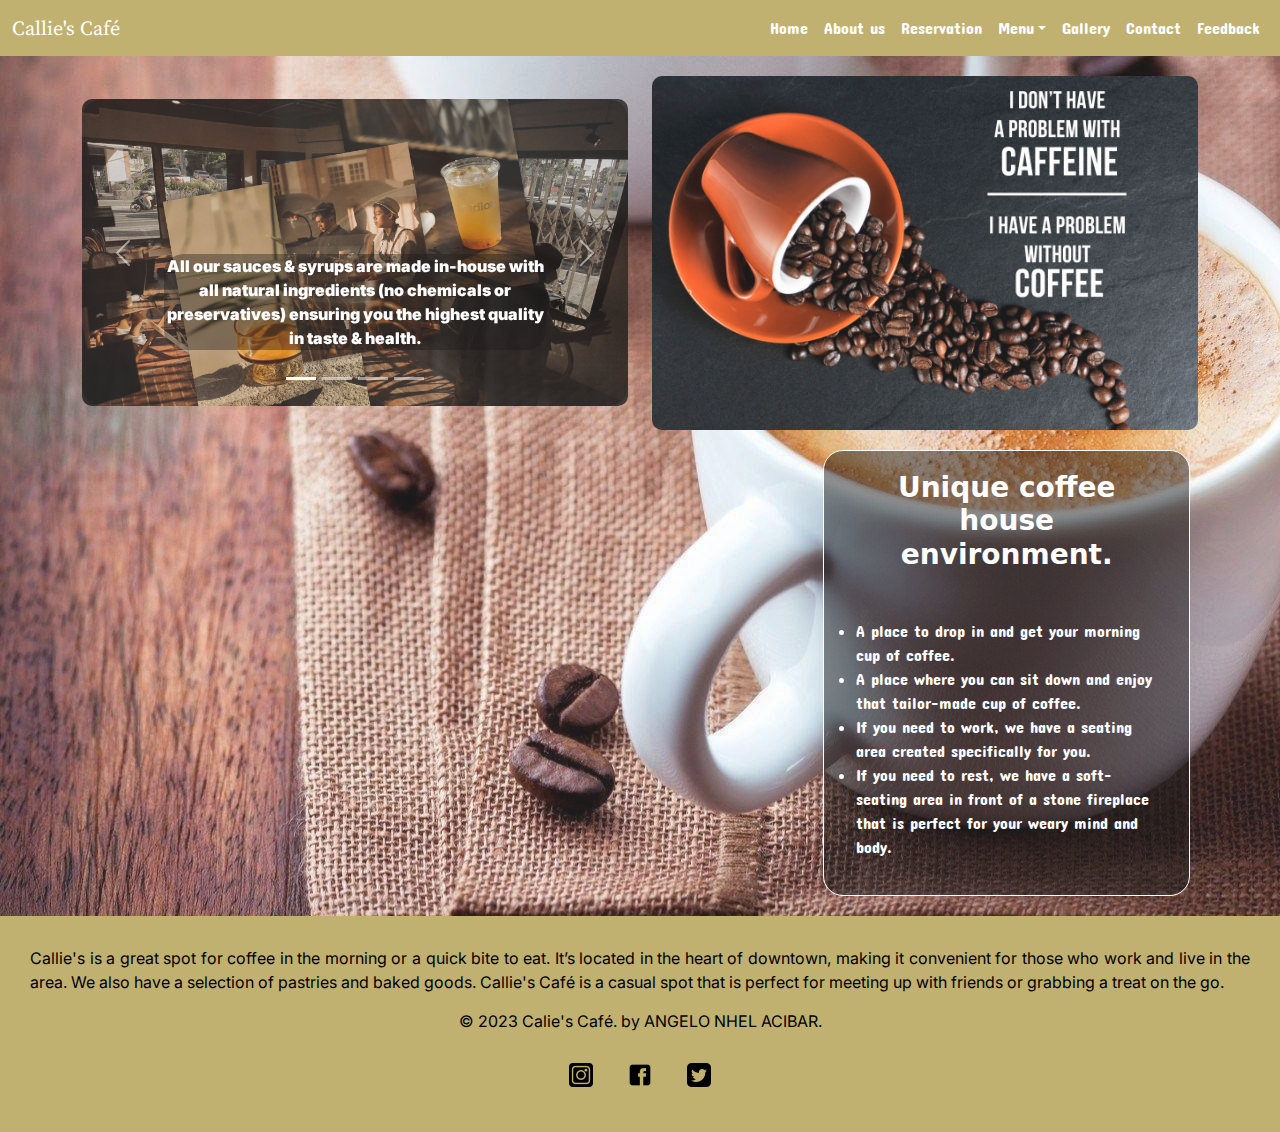
==== about us.html @ 43ae0386 "modified codes" ====
<!DOCTYPE html>
<html lang="en">
    <head>
        <link rel="Shortcut icon" type="x-icon" href="assets/location.png">
        <title>Callie's Cafe - About us</title>
        <meta charset="UTF-8">
        <meta http-equiv="X-UA-Compatible" content="IE=edge">
        <meta name="viewport" content="width=device-width, initial-scale=1"/>
        
        <link rel="stylesheet" href="css/bootstrap.min.css">
        <link rel="stylesheet" href="css/about us.css">
        <link rel="preconnect" href="https://fonts.gstatic.com" crossorigin>
        <link href="https://fonts.googleapis.com/css2?family=Concert+One&family=Inter&family=Source+Serif+Pro:wght@600&display=swap" rel="stylesheet">
        
        <script src="js/bootstrap.bundle.js"></script>
        

        <style>* {
            margin: 0;
            padding: 0;
            box-sizing: border-box;
        }
</style>

    </head>
    <body>
        <div class="">

            <section id="web-header">
                <div class="xx">
 
                    <nav class="navbar navbar-expand-md fixed-top" style="background-color: #c1b171;">
                        <div class="container-fluid">
                            <a class="navbar-brand" href="#footer" style="font-family: source serif pro;">Callie's Café</a>
                                <button class="navbar-toggler" type="button" data-bs-toggle="collapse" data-bs-target="#navbar" aria-controls="navbar" aria-expanded="false" aria-label="Toggle navigation">
                                    <img src="assets/list (1).png" alt="list">
                                </button>
                            <div class="collapse navbar-collapse" id="navbar" style="justify-content: right;">
                                <ul class="navbar-nav mb-2 mb-md-0">
                                    <li class="nav-item">
                                        <a class="nav-link active" aria-current="page" href="index.html" style="font-family: concert one;">Home</a>
                                    </li>
                                    <li class="nav-item"> 
                                        <a class="nav-link" href="about us.html" style="font-family: concert one;">About us</a>
                                    </li>
                                    <li class="nav-item">
                                        <a class="nav-link" href="Reservation.html" style="font-family: concert one;">Reservation</a>
                                    </li>
                                    <li class="nav-item dropdown">
                                        <a class="nav-link dropdown-toggle" href="#" role="button" data-bs-toggle="dropdown" aria-expanded="false" style="font-family: concert one;">Menu</a>
                                        <ul class="dropdown-menu" style="background-color: #c1b171; border-radius: 15px ;">
                                            <li><a class="dropdown-item" href="food.html" style="font-family: concert one;">Food</a></li>
                                            <li><a class="dropdown-item" href="dessert.html" style="font-family: concert one;">Dessert</a></li>
                                            <li><a class="dropdown-item" href="coffee.html" style="font-family: concert one;">Coffee</a></li>
                                            <li><a class="dropdown-item" href="pastries.html" style="font-family: concert one;">Pastry</a></li>
                                        </ul>
                                    </li>
                                    <li class="nav-item">
                                        <a class="nav-link" href="gallery.html" style="font-family: concert one;">Gallery</a>
                                    </li>
                                    <li class="nav-item">
                                        <a class="nav-link" href="contact_us.html" style="font-family: concert one;">Contact</a>
                                    </li>
                                    <li class="nav-item">
                                        <a class="nav-link" href="feedback.html" style="font-family: concert one;">Feedback</a>
                                    </li>
                                </ul>
                            </div>
                        </div>
                    </nav>
                    
                </div>

                <div class="home" style="padding-top:56px;">
                    <div  class="coffee-bckgrnd" style="background-image: url(assets/newback.jpg); opacity: 0.9">
                                
                    <div class="container">
                        <div class="row justify-content-center align-items-center" style="padding-top: 20px;">
                            <div class="col">
                                <div id="carousel" Class="carousel slide" data-bs-ride="carousel">
                                    <div class="carousel-indicators">
                                        <button type="button" data-bs-target="carousel" data-bs-slide-tp="0" class="active" aria-current="true" aria-label="Slide 1"></button>
                                        <button type="button" data-bs-target="carousel" data-bs-slide-to="1" aria-label="Slide 2"></button>
                                        <button type="button" data-bs-target="carousel" data-bs-slide-to="2" aria-label="Slide 3"></button>
                                        <button type="button" data-bs-target="carousel" data-bs-slide-to="3" aria-label="Slide 4"></button>
                                    </div>
                                    <div class="carousel-inner">
                                        <div class="carousel-item active" data-bs-interval="10000">
                                            <img src="assets/slide1.webp" class="d-block w-100 img" alt="First Slide">
                                            <div class="carousel-caption d-none d-sm-block">
                                                <p class="slide" style="font-family: inter;">All our sauces & syrups are made in-house with all natural ingredients (no chemicals or preservatives)
                                                    ensuring you the highest quality in taste & health.</p>
                                            </div>
                                        </div>
                                        <div class="carousel-item" data-bs-interval="10000">
                                            <img src="assets/as.webp" class="d-block w-100 img" alt="Second Slide">
                                            <div class="carousel-caption d-none d-sm-block">
                                                <p class="slide" style="font-family: inter;">We offer a delicious variety of coffee made by our professionally trained baristas. 
                                                    We have everything from classic coffee to our house made specialty beverages.  </p>
                                            </div>
                                        </div>
                                        <div class="carousel-item" data-bs-interval="10000">
                                            <img src="assets/Slide 2.jfif" class="d-block w-100 img" alt="Third Slide;">
                                            <div class="carousel-caption d-none d-sm-block">
                                                <p class="slide" style="font-family: inter;">We believe that coffee is more than just a drink: It’s a culture, an economy, an art, a science — and a passion. 
                                                    Whether you're new to the brew or an espresso expert, 
                                                    whether you prefer it with or without caffeine,
                                                    there's always more to learn about America's favorite beverage.</p>
                                            </div>
                                        </div>
                                        <div class="carousel-item" data-bs-interval="10000">
                                            <img src="assets/Slide 3.jpg" class="d-block w-100 img" alt="Fourth Slide">
                                            <div class="carousel-caption d-none d-sm-block">
                                                <p class="slide" style="font-family: inter;">You can complete your coffee with one of our delicious, sweet treats made by our very own baker.
                                                    We look forward to serving you at Callie’s Cafe
                                                </p>
                                            </div>
                                        </div>
                                    </div>
                                    <button class="carousel-control-prev" type="button" data-bs-target="#carousel" data-bs-slide="prev">
                                        <span class="carousel-control-prev-icon" aria-hidden="true"></span>
                                        <span class="visually-hidden">Previous</span>
                                    </button>
                                    <button class="carousel-control-next" type="button" data-bs-target="#carousel" data-bs-slide="next">
                                        <span class="carousel-control-next-icon" aria-hidden="true"></span>
                                        <span class="visually-hidden">Next</span>
                                    </button>
                                </div>
                            </div>
                            <div class="col">
                                <img src="assets/coffee_mill.jpg" class="img-fluid" alt="..." style="border-radius: 10px;">
                            </div>
                        </div>
                    </div>         <!-- another content --> 
                    
                            <div class="container">
                                    <div class="row justify-content-center align-items-center" style="padding: 20px;"> 
                                        <div class="col-md-8">
                                            <video class="video img-fluid" id="vid" autoplay loop muted style="border-radius: 20px;">
                                                <source src="assets/video1.mp4" type="video/mp4">
                                              </video>
                                        </div>
                                        <div class="col-xl" style="color: white; border: 1px solid white; border-radius: 20px; background-color: rgba(0, 0, 0, 0.484);;">
                                            <h3 style="font-weight: bold; text-align:center; padding: 20px;" style="font-family: concert one;">Unique coffee house environment. </h3>
                                            <ul style="padding: 20px;">
                                            <li style="font-family: concert one;">A place to drop in and get your morning cup of coffee.</li>
                                            <li style="font-family: concert one;">A place where you can sit down and enjoy that tailor-made cup of coffee.</li>
                                            <li style="font-family: concert one;">If you need to work, we have a seating area created specifically for you.</li>
                                            <li style="font-family: concert one;">If you need to rest, we have a soft-seating area in front of a stone fireplace that is perfect for your weary mind and body.</li>
                                            </ul>
                                        </div>
                                    </div>                           
                                </div>
                            </div>    
                      

            </section>
            <section id="web-footer">
                <div class="xx">
                    <footer id="footer">
                      <div>
                        
                         <div class="discription" style="text-align: justify; color: rgb(0, 0, 0); font-family: inter;">Callie's   is a great spot for coffee in
                             the morning or a quick bite to eat. It’s located in the heart of
                              downtown, making it convenient for those who work and live in the area.
                                We also have a selection of pastries and baked goods.
                               Callie's Café is a casual spot that is perfect for meeting up
                                with friends or grabbing a treat on the go.</div>
                        
                         <div style="text-align: center;  padding: 15px; color: rgb(0, 0, 0); font-family: inter;">© 2023 Calie's Café. by ANGELO NHEL ACIBAR.</div>
                         <div style="text-align: center;">
                            <img class="icons" src="assets/instagram.png" alt="instagram">
                            <img class="icons" src="assets/facebook.png" alt="facebook">
                            <img class="icons" src="assets/twitter-sign.png" alt="twitter">
                         </div>
                      </div>

                    </footer>
                </div>
            </section>
        </div>
    </body>
</html>
---- css/about us.css ----
/* top menu */


a {
  color: white !important;
  text-decoration: none;
}
li {
  transition: 1s;
  border-radius: 10px;
}
.nav-item:hover {
  background-color: #423910;
}
.dropdown-item:hover {
  background-color: #423910;
  border-radius: 10px;
}


.btn {
  color: white;
  border-radius: 10px;
  background-color: #c1b171;
  transition: 1s;
  border:none;
  font-size: large;
  font-weight: bold;
}
.btn:hover {
   background-color: #423910;
}

  /* home */ 
.img {
  opacity: 0.8 ;
}
.slide {
  justify-content: center !important;
  font-weight: bolder;
  border-radius: 20px;
  background-color: rgba(0, 0, 0, 0.38);
}
.d-block {
  border-radius: 10px;
}
/* .coffee-bckgrnd {
  background-size: cover;
  background-repeat: no-repeat;
  height: 100vh;
} */

/* footer */

#footer {
  background-color: #c1b171;
  left: 0;
  right: 0;
  margin: 0%;
  padding: 30px;
}
.icons {
  padding: 15px;
}
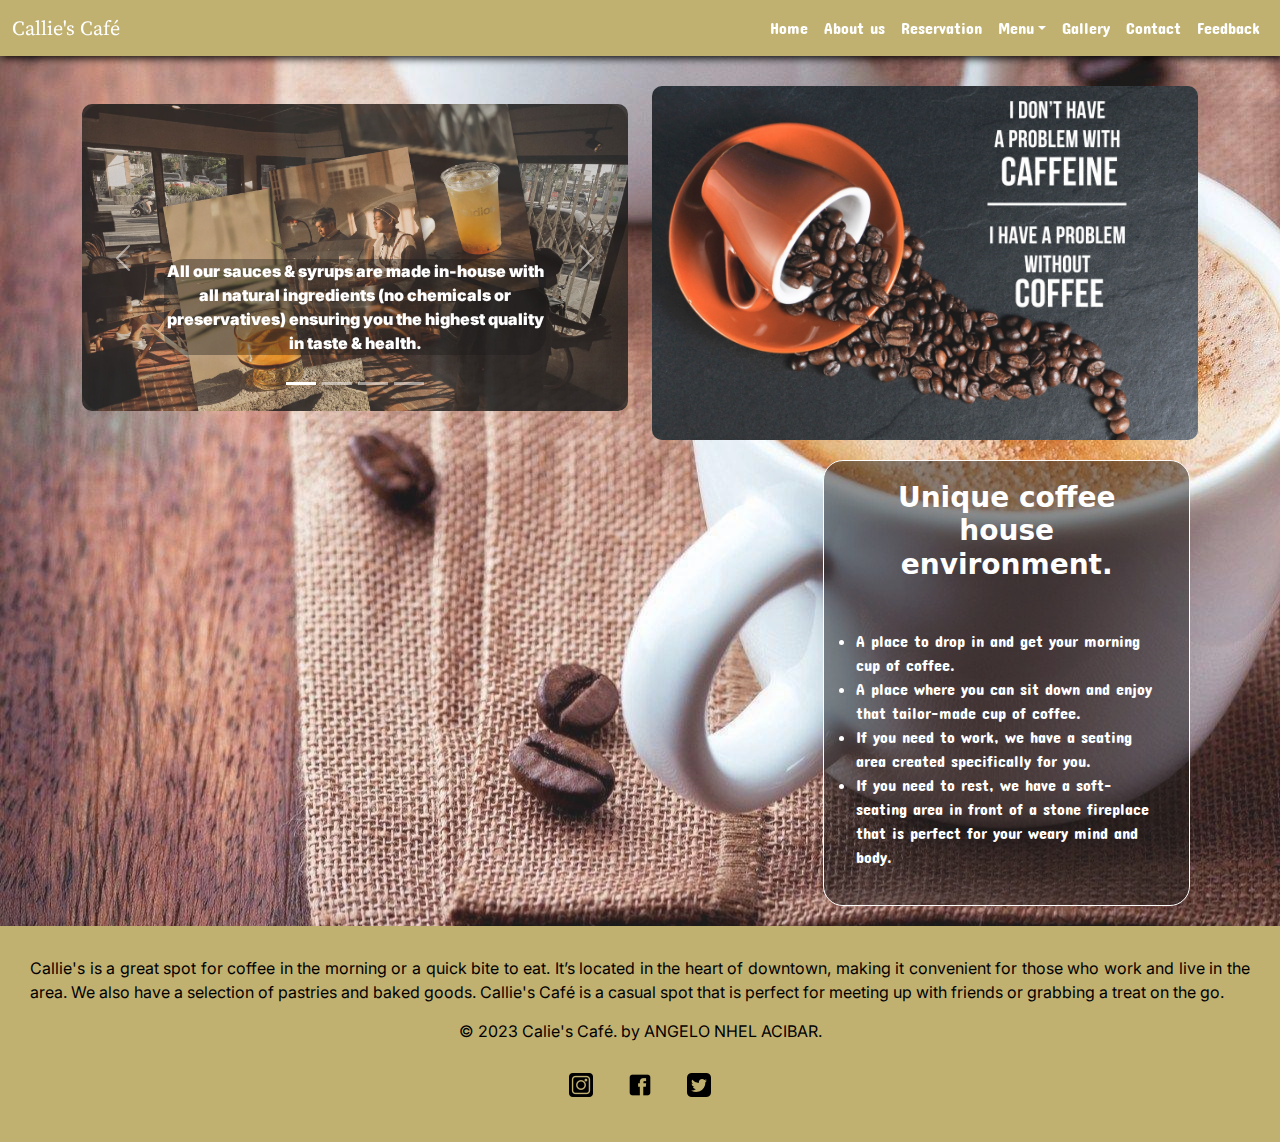
==== commit 45c298d3: "modified codes" ====
--- a/about us.html
+++ b/about us.html
@@ -29,7 +29,7 @@
             <section id="web-header">
                 <div class="xx">
  
-                    <nav class="navbar navbar-expand-md fixed-top" style="background-color: #c1b171;">
+                    <nav class="navbar navbar-expand-md fixed-top" style="background-color: #c1b171; box-shadow: 2px 2px 8px black;">
                         <div class="container-fluid">
                             <a class="navbar-brand" href="#footer" style="font-family: source serif pro;">Callie's Café</a>
                                 <button class="navbar-toggler" type="button" data-bs-toggle="collapse" data-bs-target="#navbar" aria-controls="navbar" aria-expanded="false" aria-label="Toggle navigation">
@@ -76,7 +76,7 @@
                                 
                     <div class="container">
                         <div class="row justify-content-center align-items-center" style="padding-top: 20px;">
-                            <div class="col">
+                            <div class="col-md">
                                 <div id="carousel" Class="carousel slide" data-bs-ride="carousel">
                                     <div class="carousel-indicators">
                                         <button type="button" data-bs-target="carousel" data-bs-slide-tp="0" class="active" aria-current="true" aria-label="Slide 1"></button>
@@ -87,21 +87,21 @@
                                     <div class="carousel-inner">
                                         <div class="carousel-item active" data-bs-interval="10000">
                                             <img src="assets/slide1.webp" class="d-block w-100 img" alt="First Slide">
-                                            <div class="carousel-caption d-none d-sm-block">
+                                            <div class="carousel-caption d-none d-lg-block">
                                                 <p class="slide" style="font-family: inter;">All our sauces & syrups are made in-house with all natural ingredients (no chemicals or preservatives)
                                                     ensuring you the highest quality in taste & health.</p>
                                             </div>
                                         </div>
                                         <div class="carousel-item" data-bs-interval="10000">
                                             <img src="assets/as.webp" class="d-block w-100 img" alt="Second Slide">
-                                            <div class="carousel-caption d-none d-sm-block">
+                                            <div class="carousel-caption d-none d-lg-block">
                                                 <p class="slide" style="font-family: inter;">We offer a delicious variety of coffee made by our professionally trained baristas. 
                                                     We have everything from classic coffee to our house made specialty beverages.  </p>
                                             </div>
                                         </div>
                                         <div class="carousel-item" data-bs-interval="10000">
                                             <img src="assets/Slide 2.jfif" class="d-block w-100 img" alt="Third Slide;">
-                                            <div class="carousel-caption d-none d-sm-block">
+                                            <div class="carousel-caption d-none d-lg-block">
                                                 <p class="slide" style="font-family: inter;">We believe that coffee is more than just a drink: It’s a culture, an economy, an art, a science — and a passion. 
                                                     Whether you're new to the brew or an espresso expert, 
                                                     whether you prefer it with or without caffeine,
@@ -110,7 +110,7 @@
                                         </div>
                                         <div class="carousel-item" data-bs-interval="10000">
                                             <img src="assets/Slide 3.jpg" class="d-block w-100 img" alt="Fourth Slide">
-                                            <div class="carousel-caption d-none d-sm-block">
+                                            <div class="carousel-caption d-none d-lg-block">
                                                 <p class="slide" style="font-family: inter;">You can complete your coffee with one of our delicious, sweet treats made by our very own baker.
                                                     We look forward to serving you at Callie’s Cafe
                                                 </p>
@@ -127,8 +127,8 @@
                                     </button>
                                 </div>
                             </div>
-                            <div class="col">
-                                <img src="assets/coffee_mill.jpg" class="img-fluid" alt="..." style="border-radius: 10px;">
+                            <div class="col-md">
+                                <img src="assets/coffee_mill.jpg" class="img-fluid" alt="..." style="border-radius: 10px; margin-top: 10px;">
                             </div>
                         </div>
                     </div>         <!-- another content --> 
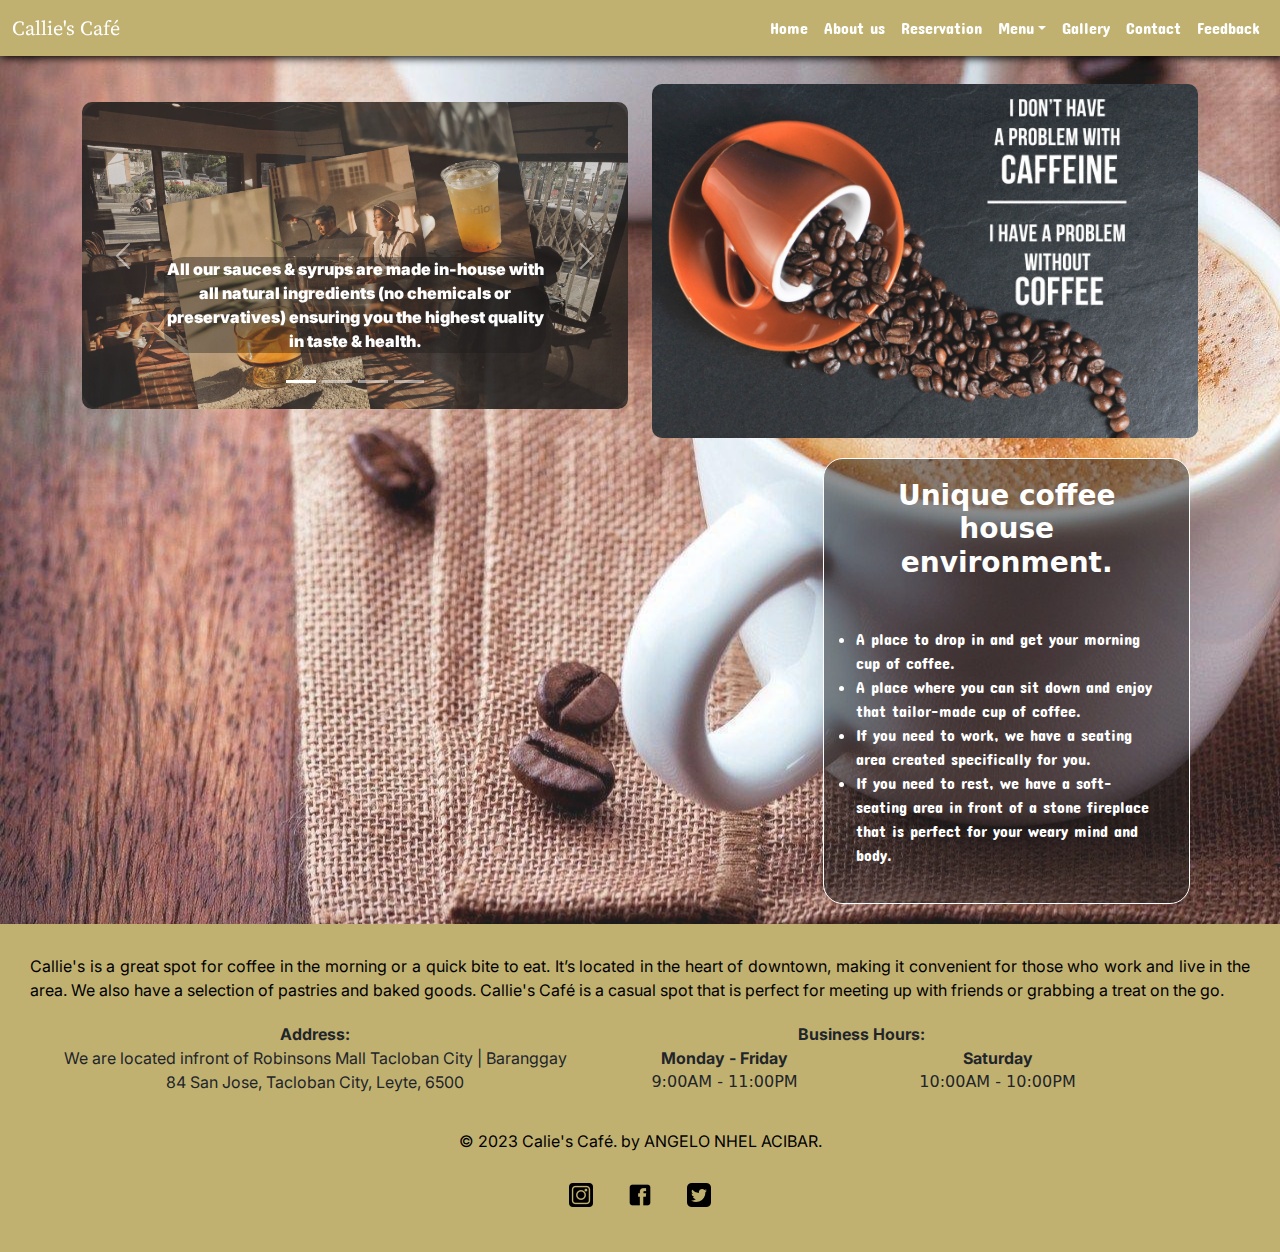
==== commit 72b9313e: "modified codes" ====
--- a/about us.html
+++ b/about us.html
@@ -71,7 +71,7 @@
                     
                 </div>
 
-                <div class="home" style="padding-top:56px;">
+                <div class="home" style="padding-top:54px;">
                     <div  class="coffee-bckgrnd" style="background-image: url(assets/newback.jpg); opacity: 0.9">
                                 
                     <div class="container">
@@ -166,7 +166,27 @@
                                 We also have a selection of pastries and baked goods.
                                Callie's Café is a casual spot that is perfect for meeting up
                                 with friends or grabbing a treat on the go.</div>
-                        
+
+                                <div class="container row" style="padding-top: 20px; padding-bottom:20px; text-align: center;">
+                                    <div class="col-sm">
+                                        <div style="font-family: inter; font-weight: bolder; text-align: center;">Address:</div>
+                                        <div style="font-family: inter;"> We are located infront of Robinsons Mall Tacloban City | Baranggay 84 San Jose, Tacloban City, Leyte, 6500</div>
+                                    </div>
+                                    <div class="col-sm">
+                                        <div style="font-family: inter; font-weight: bolder; text-align: center;">Business Hours:</div>
+                                        <div class="row" style="text-align: center;">
+                                            <div class="col-md">
+                                                <div style="font-family: inter; font-weight: bolder;">Monday - Friday</div>
+                                                <div>9:00AM - 11:00PM</div>
+                                            </div> 
+                                            <div class="col-md">   
+                                                <div style="font-family: inter; font-weight: bolder;">Saturday</div>
+                                                <div>10:00AM - 10:00PM</div>
+                                            </div>
+                                        </div>
+                                    </div>
+                                 </div>  
+                                       
                          <div style="text-align: center;  padding: 15px; color: rgb(0, 0, 0); font-family: inter;">© 2023 Calie's Café. by ANGELO NHEL ACIBAR.</div>
                          <div style="text-align: center;">
                             <img class="icons" src="assets/instagram.png" alt="instagram">
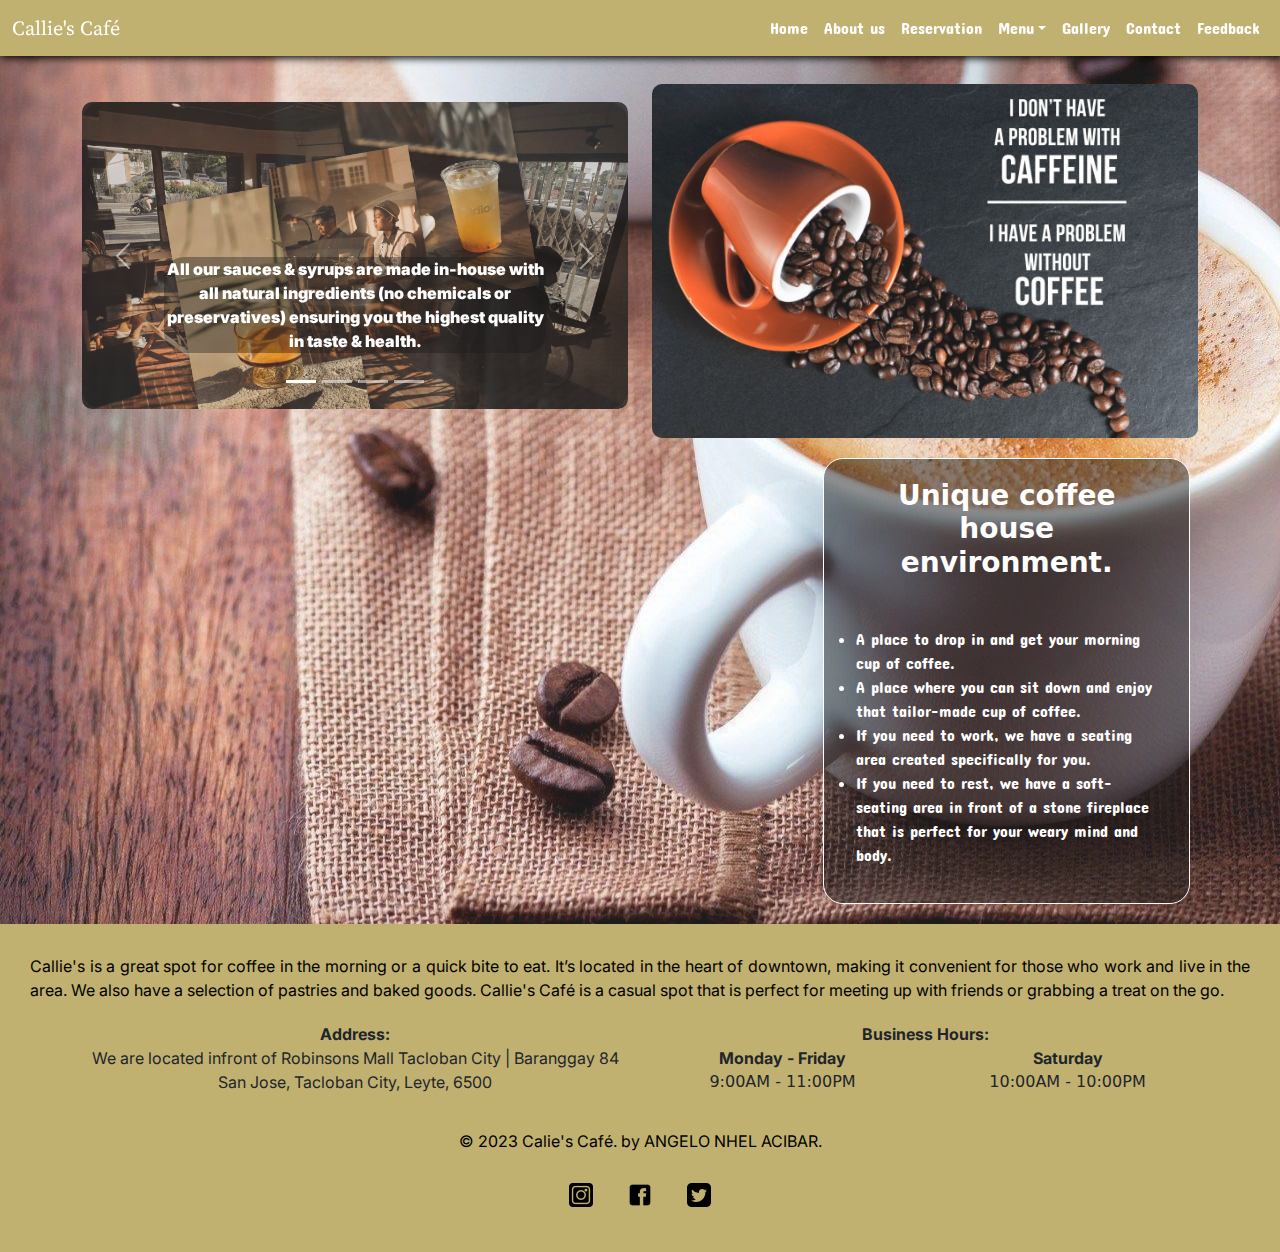
==== commit c121349a: "modified footer applied to all html" ====
--- a/about us.html
+++ b/about us.html
@@ -167,25 +167,31 @@
                                Callie's Café is a casual spot that is perfect for meeting up
                                 with friends or grabbing a treat on the go.</div>
 
-                                <div class="container row" style="padding-top: 20px; padding-bottom:20px; text-align: center;">
-                                    <div class="col-sm">
-                                        <div style="font-family: inter; font-weight: bolder; text-align: center;">Address:</div>
-                                        <div style="font-family: inter;"> We are located infront of Robinsons Mall Tacloban City | Baranggay 84 San Jose, Tacloban City, Leyte, 6500</div>
-                                    </div>
-                                    <div class="col-sm">
-                                        <div style="font-family: inter; font-weight: bolder; text-align: center;">Business Hours:</div>
-                                        <div class="row" style="text-align: center;">
-                                            <div class="col-md">
-                                                <div style="font-family: inter; font-weight: bolder;">Monday - Friday</div>
-                                                <div>9:00AM - 11:00PM</div>
-                                            </div> 
-                                            <div class="col-md">   
-                                                <div style="font-family: inter; font-weight: bolder;">Saturday</div>
-                                                <div>10:00AM - 10:00PM</div>
-                                            </div>
-                                        </div>
-                                    </div>
-                                 </div>  
+                                <div class="container">
+                                    <div class="row" style="padding-top: 20px; padding-bottom:20px; text-align: center;">
+
+                                        <div class="col-sm">
+                                            <div style="font-family: inter; font-weight: bolder; text-align: center;">Address:</div>
+                                            <div style="font-family: inter;"> We are located infront of Robinsons Mall Tacloban City | Baranggay 84 San Jose, Tacloban City, Leyte, 6500</div>
+                                        </div>
+
+                                        <div class="col-sm">
+
+                                            <div style="font-family: inter; font-weight: bolder; text-align: center;">Business Hours:</div>
+
+                                            <div class="row" style="text-align: center;">
+                                                <div class="col-md">
+                                                    <div style="font-family: inter; font-weight: bolder;">Monday - Friday</div>
+                                                    <div>9:00AM - 11:00PM</div>
+                                                </div> 
+                                                <div class="col-md">   
+                                                    <div style="font-family: inter; font-weight: bolder;">Saturday</div>
+                                                    <div>10:00AM - 10:00PM</div>
+                                                </div>
+                                            </div>
+                                        </div>
+                                    </div> 
+                                </div> 
                                        
                          <div style="text-align: center;  padding: 15px; color: rgb(0, 0, 0); font-family: inter;">© 2023 Calie's Café. by ANGELO NHEL ACIBAR.</div>
                          <div style="text-align: center;">
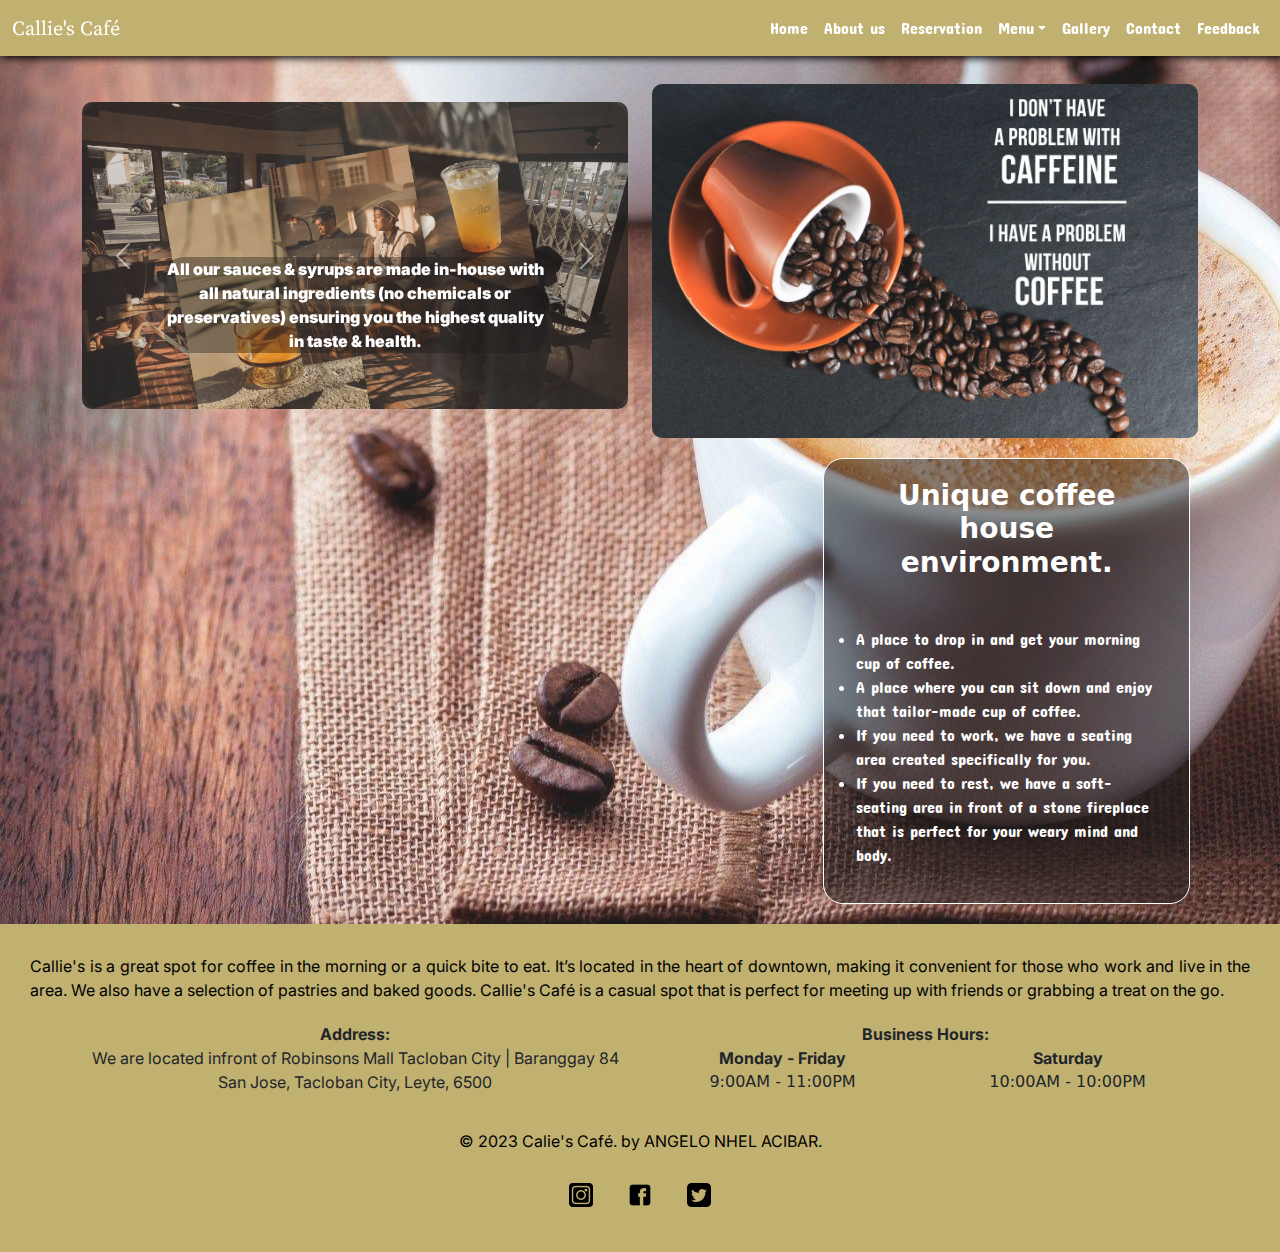
==== commit 43edf3c9: "modified code of carousel" ====
--- a/about us.html
+++ b/about us.html
@@ -77,13 +77,14 @@
                     <div class="container">
                         <div class="row justify-content-center align-items-center" style="padding-top: 20px;">
                             <div class="col-md">
+
                                 <div id="carousel" Class="carousel slide" data-bs-ride="carousel">
-                                    <div class="carousel-indicators">
+                                   <!-- <div class="carousel-indicators">
                                         <button type="button" data-bs-target="carousel" data-bs-slide-tp="0" class="active" aria-current="true" aria-label="Slide 1"></button>
                                         <button type="button" data-bs-target="carousel" data-bs-slide-to="1" aria-label="Slide 2"></button>
                                         <button type="button" data-bs-target="carousel" data-bs-slide-to="2" aria-label="Slide 3"></button>
                                         <button type="button" data-bs-target="carousel" data-bs-slide-to="3" aria-label="Slide 4"></button>
-                                    </div>
+                                    </div> -->
                                     <div class="carousel-inner">
                                         <div class="carousel-item active" data-bs-interval="10000">
                                             <img src="assets/slide1.webp" class="d-block w-100 img" alt="First Slide">
@@ -126,6 +127,7 @@
                                         <span class="visually-hidden">Next</span>
                                     </button>
                                 </div>
+                                
                             </div>
                             <div class="col-md">
                                 <img src="assets/coffee_mill.jpg" class="img-fluid" alt="..." style="border-radius: 10px; margin-top: 10px;">
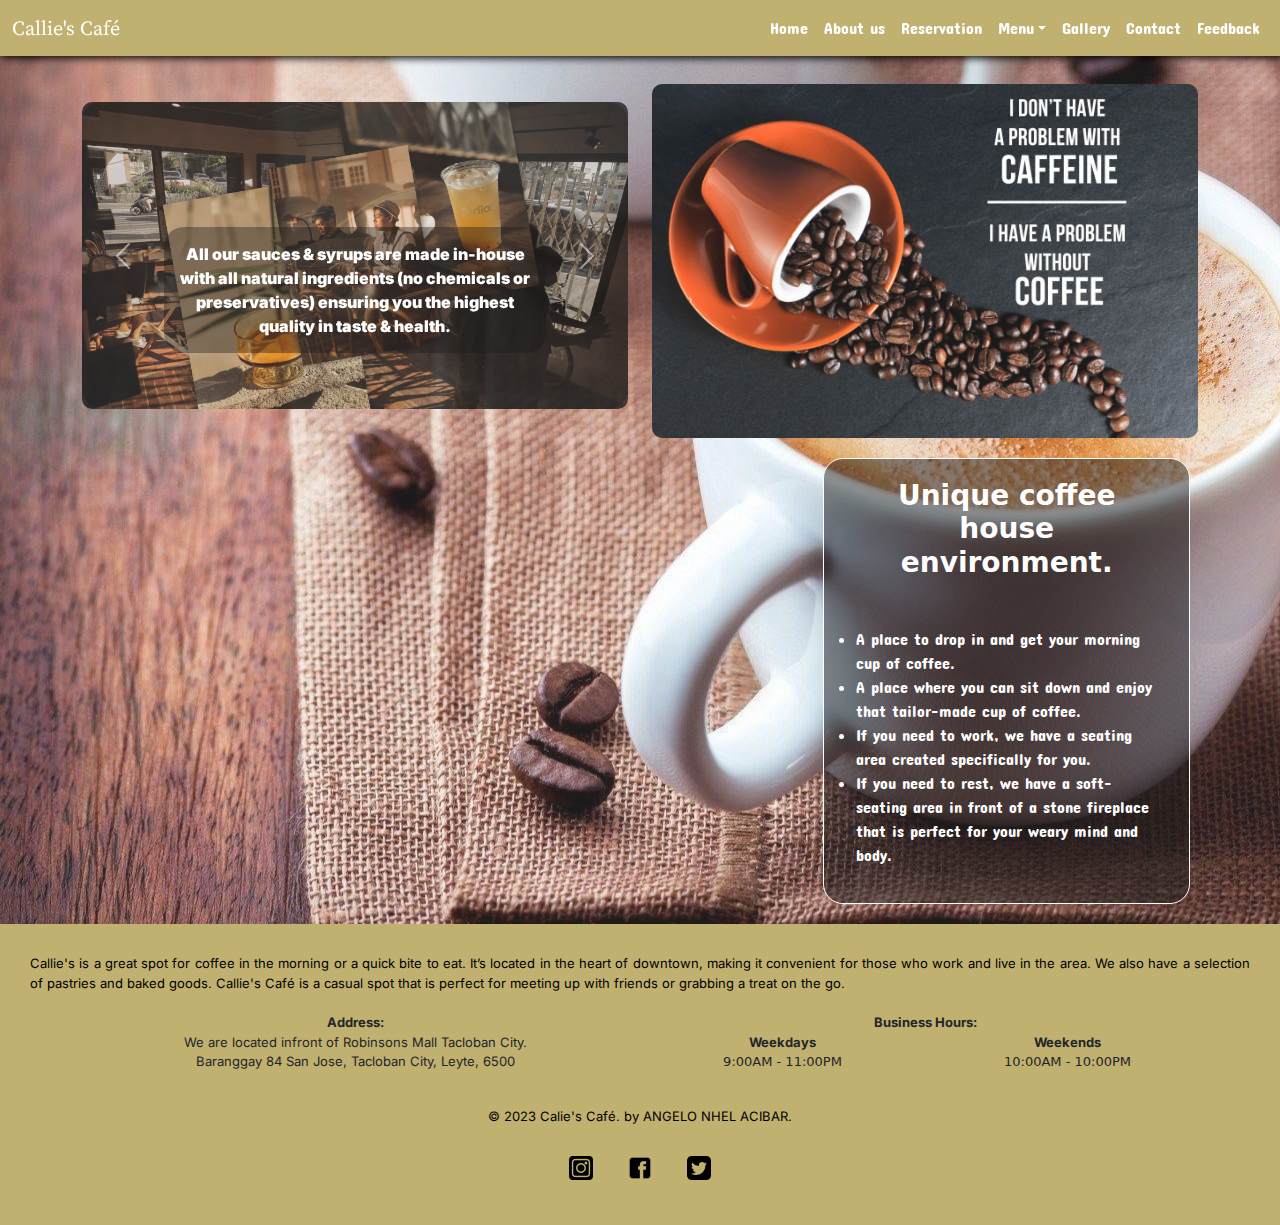
==== commit 797e8b90: "modified the footer section" ====
--- a/about us.html
+++ b/about us.html
@@ -162,40 +162,41 @@
                     <footer id="footer">
                       <div>
                         
-                         <div class="discription" style="text-align: justify; color: rgb(0, 0, 0); font-family: inter;">Callie's   is a great spot for coffee in
-                             the morning or a quick bite to eat. It’s located in the heart of
-                              downtown, making it convenient for those who work and live in the area.
-                                We also have a selection of pastries and baked goods.
-                               Callie's Café is a casual spot that is perfect for meeting up
-                                with friends or grabbing a treat on the go.</div>
-
-                                <div class="container">
-                                    <div class="row" style="padding-top: 20px; padding-bottom:20px; text-align: center;">
-
-                                        <div class="col-sm">
-                                            <div style="font-family: inter; font-weight: bolder; text-align: center;">Address:</div>
-                                            <div style="font-family: inter;"> We are located infront of Robinsons Mall Tacloban City | Baranggay 84 San Jose, Tacloban City, Leyte, 6500</div>
-                                        </div>
-
-                                        <div class="col-sm">
-
-                                            <div style="font-family: inter; font-weight: bolder; text-align: center;">Business Hours:</div>
-
-                                            <div class="row" style="text-align: center;">
-                                                <div class="col-md">
-                                                    <div style="font-family: inter; font-weight: bolder;">Monday - Friday</div>
-                                                    <div>9:00AM - 11:00PM</div>
-                                                </div> 
-                                                <div class="col-md">   
-                                                    <div style="font-family: inter; font-weight: bolder;">Saturday</div>
-                                                    <div>10:00AM - 10:00PM</div>
-                                                </div>
-                                            </div>
-                                        </div>
-                                    </div> 
-                                </div> 
+                        <div class="discription" style="text-align: justify; color: rgb(0, 0, 0); font-family: inter; font-size: 13px;">Callie's   is a great spot for coffee in
+                            the morning or a quick bite to eat. It’s located in the heart of
+                             downtown, making it convenient for those who work and live in the area.
+                               We also have a selection of pastries and baked goods.
+                              Callie's Café is a casual spot that is perfect for meeting up
+                               with friends or grabbing a treat on the go.</div>
+
+                               <div class="container">
+                                   <div class="row" style="padding-top: 20px; padding-bottom:20px; text-align: center;">
+
+                                       <div class="col-sm">
+                                           <div style="font-family: inter; font-weight: bolder; text-align: center; font-size: 13px;">Address:</div>
+                                           <div style="font-family: inter; font-size: 13px;"> We are located infront of Robinsons Mall Tacloban City.</div>
+                                           <div  style="font-family: inter; font-size: 13px;">Baranggay 84 San Jose, Tacloban City, Leyte, 6500</div>
+                                       </div>
+
+                                       <div class="col-sm">
+
+                                           <div style="font-family: inter; font-weight: bolder; text-align: center; font-size: 13px;">Business Hours:</div>
+
+                                           <div class="row" style="text-align: center;">
+                                               <div class="col-md">
+                                                   <div style="font-family: inter; font-weight: bolder; font-size: 13px;">Weekdays</div>
+                                                   <div style="font-size: 13px;">9:00AM - 11:00PM</div>
+                                               </div> 
+                                               <div class="col-md">   
+                                                   <div style="font-family: inter; font-weight: bolder;font-size: 13px;">Weekends</div>
+                                                   <div style="font-size: 13px;">10:00AM - 10:00PM</div>
+                                               </div>
+                                           </div>
+                                       </div>
+                                   </div> 
+                               </div>  
                                        
-                         <div style="text-align: center;  padding: 15px; color: rgb(0, 0, 0); font-family: inter;">© 2023 Calie's Café. by ANGELO NHEL ACIBAR.</div>
+                         <div style="text-align: center;  padding: 15px; color: rgb(0, 0, 0); font-family: inter; font-size: 13px;">© 2023 Calie's Café. by ANGELO NHEL ACIBAR.</div>
                          <div style="text-align: center;">
                             <img class="icons" src="assets/instagram.png" alt="instagram">
                             <img class="icons" src="assets/facebook.png" alt="facebook">
--- a/css/about us.css
+++ b/css/about us.css
@@ -44,6 +44,9 @@
 .d-block {
   border-radius: 10px;
 }
+p {
+  padding: 15px;
+}
 /* .coffee-bckgrnd {
   background-size: cover;
   background-repeat: no-repeat;
